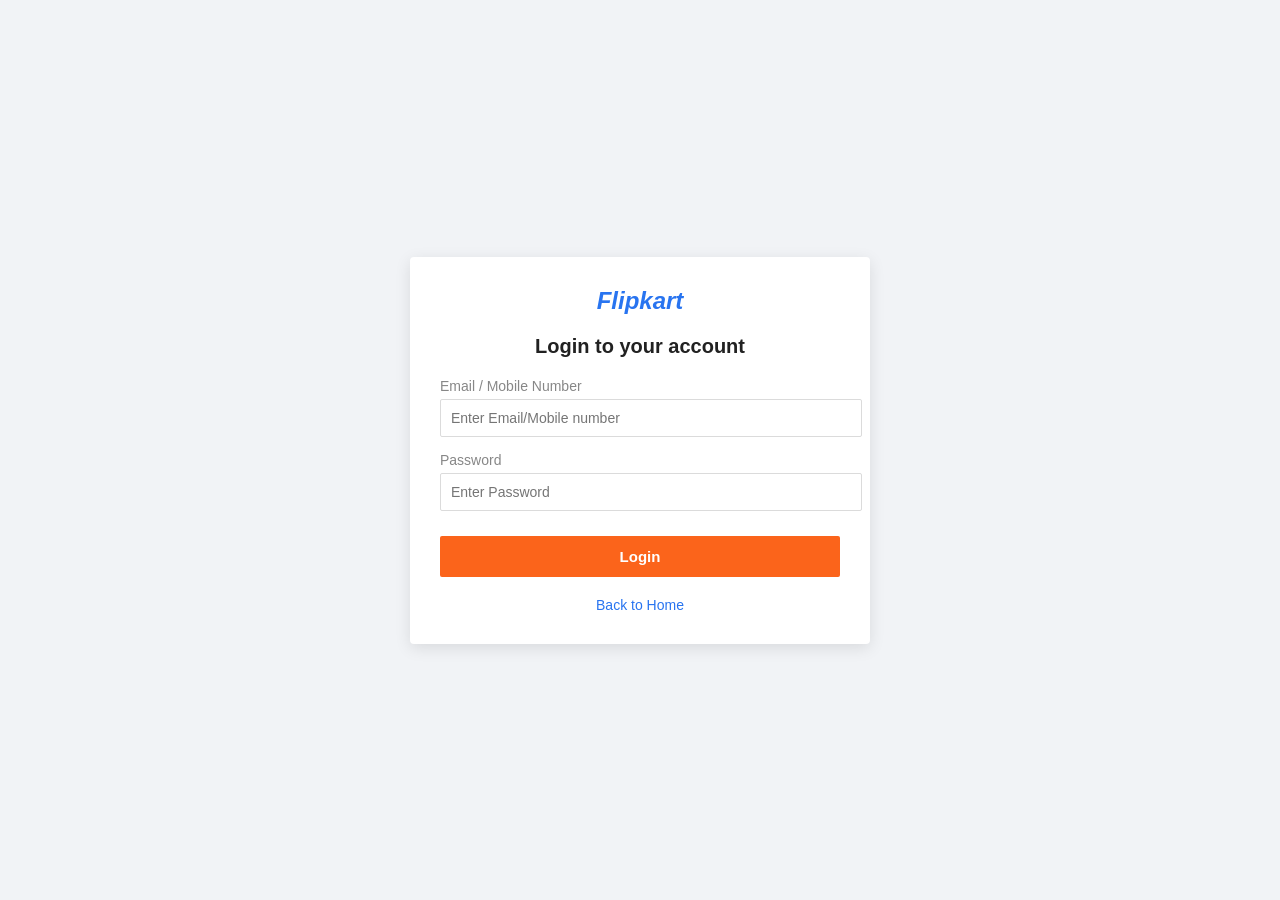
==== login.html @ c6288b42 "Initial commit with Flipkart clone and basic login page" ====
<!DOCTYPE html>
<html lang="en">
<head>
  <meta charset="UTF-8">
  <meta name="viewport" content="width=device-width, initial-scale=1.0">
  <title>Login - Flipkart Clone</title>
  <style>
    body {
      font-family: Arial, sans-serif;
      background-color: #f1f3f6;
      display: flex;
      justify-content: center;
      align-items: center;
      height: 100vh;
      margin: 0;
    }
    .login-container {
      background: white;
      width: 400px;
      padding: 30px;
      border-radius: 4px;
      box-shadow: 0 4px 16px rgba(0, 0, 0, 0.1);
      text-align: center;
    }
    .logo {
      color: #2874f0;
      font-size: 24px;
      font-weight: bold;
      font-style: italic;
      margin-bottom: 20px;
      display: block;
      text-decoration: none;
    }
    h2 {
      margin-bottom: 20px;
      font-size: 20px;
      color: #212121;
    }
    .form-group {
      margin-bottom: 15px;
      text-align: left;
    }
    label {
      display: block;
      font-size: 14px;
      color: #878787;
      margin-bottom: 5px;
    }
    input {
      width: 100%;
      padding: 10px;
      border: 1px solid #dbdbdb;
      border-radius: 2px;
      outline: none;
      font-size: 14px;
    }
    input:focus {
      border-color: #2874f0;
    }
    .login-btn {
      background: #fb641b;
      color: white;
      border: none;
      width: 100%;
      padding: 12px;
      font-size: 15px;
      font-weight: bold;
      border-radius: 2px;
      cursor: pointer;
      margin-top: 10px;
    }
    .login-btn:hover {
      background: #e05310;
    }
    .back-home {
      display: inline-block;
      margin-top: 20px;
      color: #2874f0;
      text-decoration: none;
      font-size: 14px;
    }
    .back-home:hover {
      text-decoration: underline;
    }
  </style>
</head>
<body>

  <div class="login-container">
    <a href="index.html" class="logo">Flipkart</a>
    <h2>Login to your account</h2>
    <form action="#">
      <div class="form-group">
        <label for="email">Email / Mobile Number</label>
        <input type="text" id="email" required placeholder="Enter Email/Mobile number">
      </div>
      <div class="form-group">
        <label for="password">Password</label>
        <input type="password" id="password" required placeholder="Enter Password">
      </div>
      <button type="button" class="login-btn">Login</button>
    </form>
    <a href="index.html" class="back-home">Back to Home</a>
  </div>

</body>
</html>
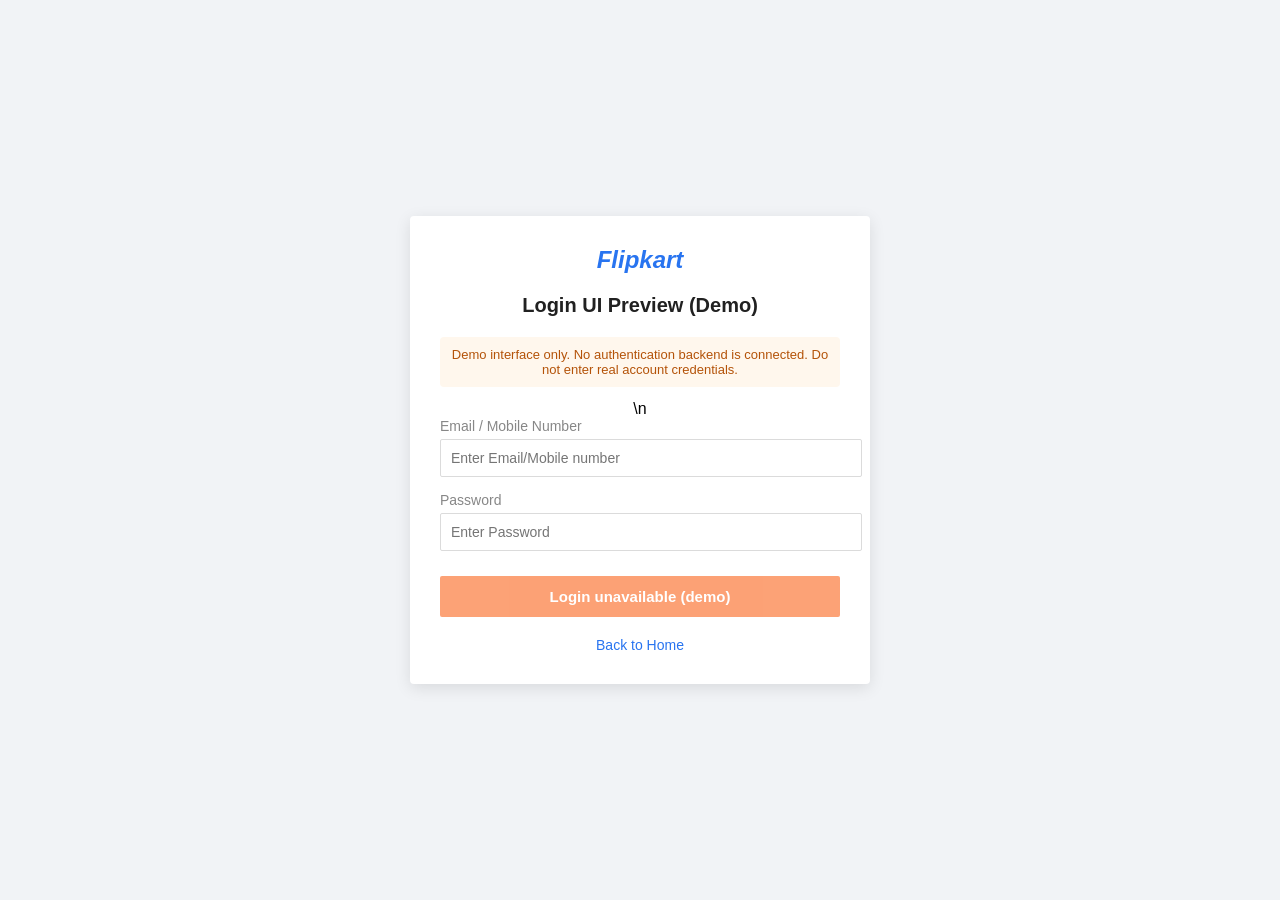
==== commit c2c86a85: "Clearly label login page as a nonfunctional demo" ====
--- a/login.html
+++ b/login.html
@@ -88,8 +88,8 @@
 
   <div class="login-container">
     <a href="index.html" class="logo">Flipkart</a>
-    <h2>Login to your account</h2>
-    <form action="#">
+    <h2>Login UI Preview (Demo)</h2>
+    <p role="note" style="color:#b45309;background:#fff7ed;padding:10px;border-radius:4px;font-size:13px;">Demo interface only. No authentication backend is connected. Do not enter real account credentials.</p>\n    <form action="#" onsubmit="event.preventDefault(); return false;">
       <div class="form-group">
         <label for="email">Email / Mobile Number</label>
         <input type="text" id="email" required placeholder="Enter Email/Mobile number">
@@ -98,7 +98,7 @@
         <label for="password">Password</label>
         <input type="password" id="password" required placeholder="Enter Password">
       </div>
-      <button type="button" class="login-btn">Login</button>
+      <button type="button" class="login-btn" disabled aria-disabled="true" style="opacity:.6;cursor:not-allowed;">Login unavailable (demo)</button>
     </form>
     <a href="index.html" class="back-home">Back to Home</a>
   </div>
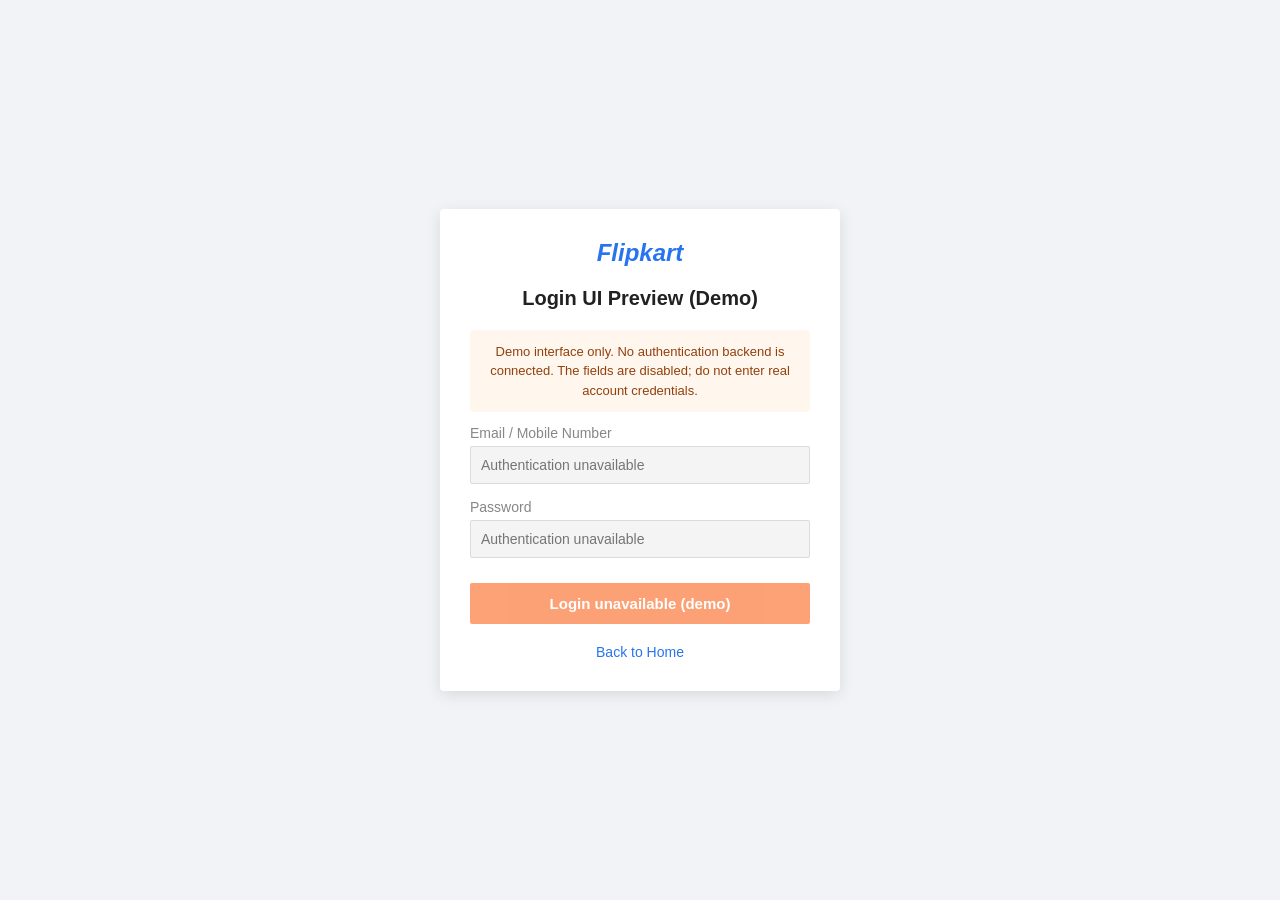
==== commit bac33ef9: "Disable demo credential fields and fix login page markup" ====
--- a/login.html
+++ b/login.html
@@ -3,7 +3,7 @@
 <head>
   <meta charset="UTF-8">
   <meta name="viewport" content="width=device-width, initial-scale=1.0">
-  <title>Login - Flipkart Clone</title>
+  <title>Login Demo - Flipkart Clone</title>
   <style>
     body {
       font-family: Arial, sans-serif;
@@ -11,16 +11,19 @@
       display: flex;
       justify-content: center;
       align-items: center;
-      height: 100vh;
+      min-height: 100vh;
       margin: 0;
+      padding: 16px;
+      box-sizing: border-box;
     }
     .login-container {
       background: white;
-      width: 400px;
+      width: min(400px, 100%);
       padding: 30px;
       border-radius: 4px;
       box-shadow: 0 4px 16px rgba(0, 0, 0, 0.1);
       text-align: center;
+      box-sizing: border-box;
     }
     .logo {
       color: #2874f0;
@@ -35,6 +38,14 @@
       margin-bottom: 20px;
       font-size: 20px;
       color: #212121;
+    }
+    .demo-notice {
+      color: #92400e;
+      background: #fff7ed;
+      padding: 12px;
+      border-radius: 4px;
+      font-size: 13px;
+      line-height: 1.5;
     }
     .form-group {
       margin-bottom: 15px;
@@ -53,9 +64,12 @@
       border-radius: 2px;
       outline: none;
       font-size: 14px;
+      box-sizing: border-box;
     }
-    input:focus {
-      border-color: #2874f0;
+    input:disabled {
+      background: #f4f4f4;
+      color: #777;
+      cursor: not-allowed;
     }
     .login-btn {
       background: #fb641b;
@@ -66,11 +80,9 @@
       font-size: 15px;
       font-weight: bold;
       border-radius: 2px;
-      cursor: pointer;
       margin-top: 10px;
-    }
-    .login-btn:hover {
-      background: #e05310;
+      opacity: .6;
+      cursor: not-allowed;
     }
     .back-home {
       display: inline-block;
@@ -82,26 +94,29 @@
     .back-home:hover {
       text-decoration: underline;
     }
+    a:focus-visible {
+      outline: 3px solid #ffbf47;
+      outline-offset: 3px;
+    }
   </style>
 </head>
 <body>
-
-  <div class="login-container">
+  <main class="login-container">
     <a href="index.html" class="logo">Flipkart</a>
     <h2>Login UI Preview (Demo)</h2>
-    <p role="note" style="color:#b45309;background:#fff7ed;padding:10px;border-radius:4px;font-size:13px;">Demo interface only. No authentication backend is connected. Do not enter real account credentials.</p>\n    <form action="#" onsubmit="event.preventDefault(); return false;">
+    <p class="demo-notice" role="note">Demo interface only. No authentication backend is connected. The fields are disabled; do not enter real account credentials.</p>
+    <form>
       <div class="form-group">
         <label for="email">Email / Mobile Number</label>
-        <input type="text" id="email" required placeholder="Enter Email/Mobile number">
+        <input type="text" id="email" placeholder="Authentication unavailable" disabled>
       </div>
       <div class="form-group">
         <label for="password">Password</label>
-        <input type="password" id="password" required placeholder="Enter Password">
+        <input type="password" id="password" placeholder="Authentication unavailable" disabled>
       </div>
-      <button type="button" class="login-btn" disabled aria-disabled="true" style="opacity:.6;cursor:not-allowed;">Login unavailable (demo)</button>
+      <button type="button" class="login-btn" disabled aria-disabled="true">Login unavailable (demo)</button>
     </form>
     <a href="index.html" class="back-home">Back to Home</a>
-  </div>
-
+  </main>
 </body>
 </html>
